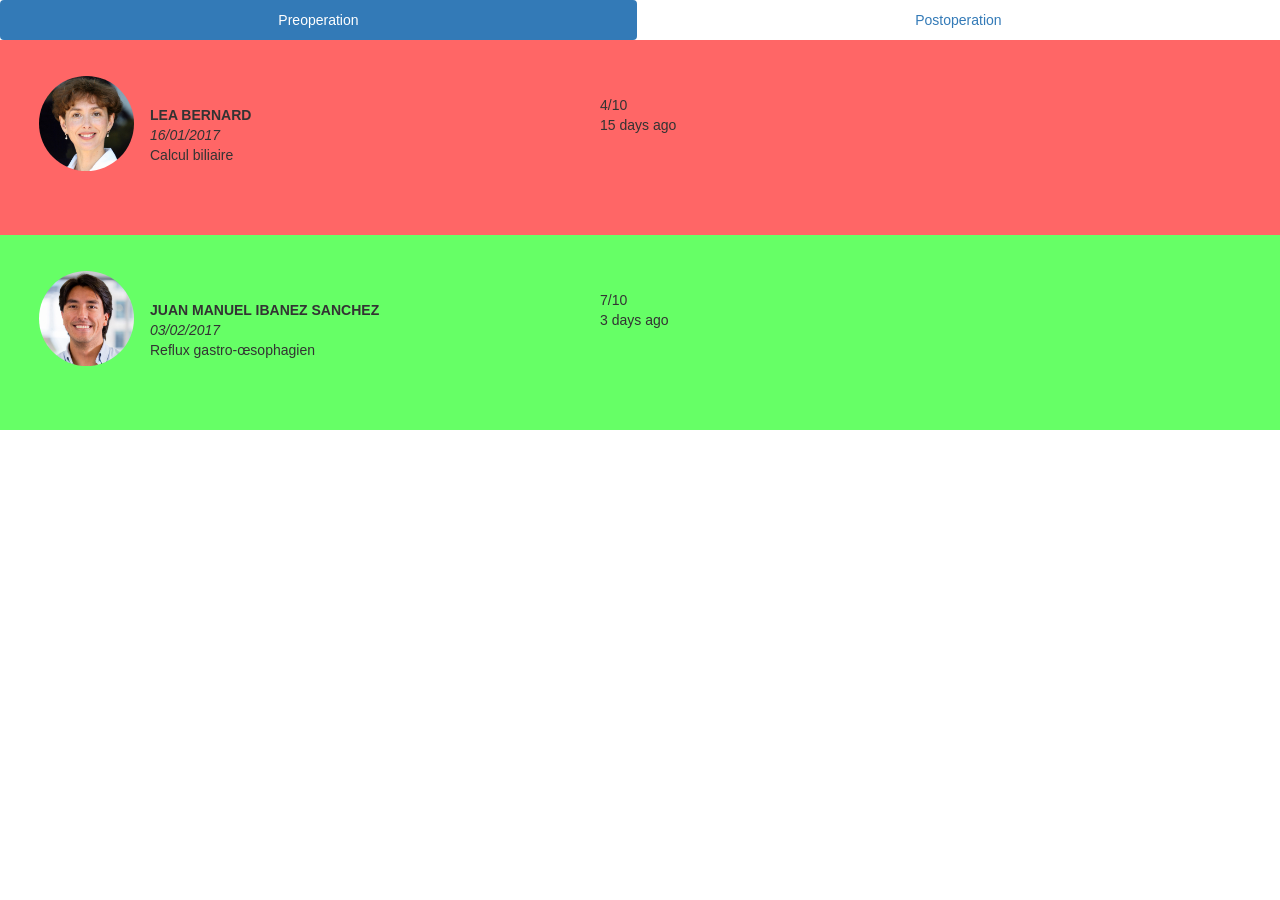
==== dashboard.html @ 2a96c7ef "First push" ====
<html>
<head>
    <link rel="stylesheet" type="text/css" href="dashboard.css">
    <link rel="stylesheet" type="text/css" href="bootstrap-3.3.7-dist/css/bootstrap.min.css">
</head>
<body style="overflow-x:hidden">

    <ul class="nav nav-pills nav-justified">
        <li id="pre" role="presentation" class="active" onclick="onPreActive();"><a href="#">Preoperation</a></li>
        <li id="post" role="presentation" onclick="onPostActive();"><a href="#">Postoperation</a></li>
    </ul>

    <div class="user_list" id="ul-pre">
        <ul>
            <li>
                <div class="user_bad">
                    <img class="user_avatar cpointer" src="LeaBernard.jpg"/>
                    <div class="user_info">
                        <span class="user_name">Lea Bernard</span><br>
                        <span class="user_date">16/01/2017</span><br>
                        <span class="user_diagnostic">Calcul biliaire</span>
                    </div>
                    <div class="user_indicators">
                        <span class="score">4/10</span><br>
                        <span class="last-update">15 days ago</span>
                    </div>
                </div>
            </li>

            <li>
                <div class="user_good">
                    <img class="user_avatar" src="Juan-Manuel-Ibanez-Sanchez.jpg"/>
                    <div class="user_info">
                        <span class="user_name">Juan Manuel Ibanez Sanchez</span><br>
                        <span class="user_date">03/02/2017</span><br>
                        <span class="user_diagnostic">Reflux gastro-œsophagien</span>
                    </div>
                    <div class="user_indicators">
                        <span class="score">7/10</span><br>
                        <span class="last-update">3 days ago</span>
                    </div>
                </div>
            </li>
        </ul>   
    </div>


    <div class="user_list right" id="ul-post">
        <ul>
            <li>
                <div class="user_bad">
                    <img class="user_avatar cpointer" src="Manaf-Hassan.jpg" />
                    <div class="user_info">
                        <span class="user_name">Manaf Hassan</span><br>
                        <span class="user_date">13/01/2017</span><br>
                        <span class="user_diagnostic">Appendicite</span>
                    </div>
                    <div class="user_indicators">
                        <span class="score">9/10</span><br>
                        <span class="last-update">28 days ago</span>
                    </div>
                </div>
            </li>

            <li>
                <div class="user_good">
                    <img class="user_avatar"  src="Zeng-Shiaoting.jpg"/>
                    <div class="user_info">
                        <span class="user_name">Zeng Shiaoting</span><br>
                        <span class="user_date">29/01/2017</span><br>
                        <span class="user_diagnostic">Gallbladder</span>
                    </div>
                    <div class="user_indicators">
                        <span class="score">6/10</span><br>
                        <span class="last-update">12 days ago</span>
                    </div>
                </div>
            </li>
        </ul>
    </div>

    <script src="./jquery-3.2.0.min.js"></script>
    <script src="./dashboard.js"></script>
</body>

</html>
---- dashboard.css ----
body {
    background: #ddd;
}

.cpointer {
  cursor: pointer;
}

ul {
    padding: 0;
}

.user_list {
    left:0; 
    position: absolute;
    width: 100%;
}

.user_list.right{
    left: 100%;
}

.user_list ul li {
    list-style-type: none;
    list-style-position: inside;
    margin: 0;
}

.user_bad {
    /*background-color: #ff4545;*/
    background-color: rgba(255,0,0,0.6)
}

.user_good {
    background-color: rgba(0,255,0,0.6);
}

.user_avatar {
    position:relative;
    top: 3.6rem;
    left: 3.9rem;   
    width: 9.5rem;
    height: 9.5rem;
    border: 1rem #ddd;
    border-radius: 50%;
}


.user_avatar:hover {
    transform: scale(1.2);
}

.user_info {
    position:relative;
    top: -3rem;
    left: 15rem;  
}

.user_name {
    text-transform: uppercase;
    font-weight: bold;
}

.user_date {
    font-style: italic;
}

.user_diagnostic {

}

.user_indicators {
    position:relative;
    top: -10rem;
    left: 60rem;  
}
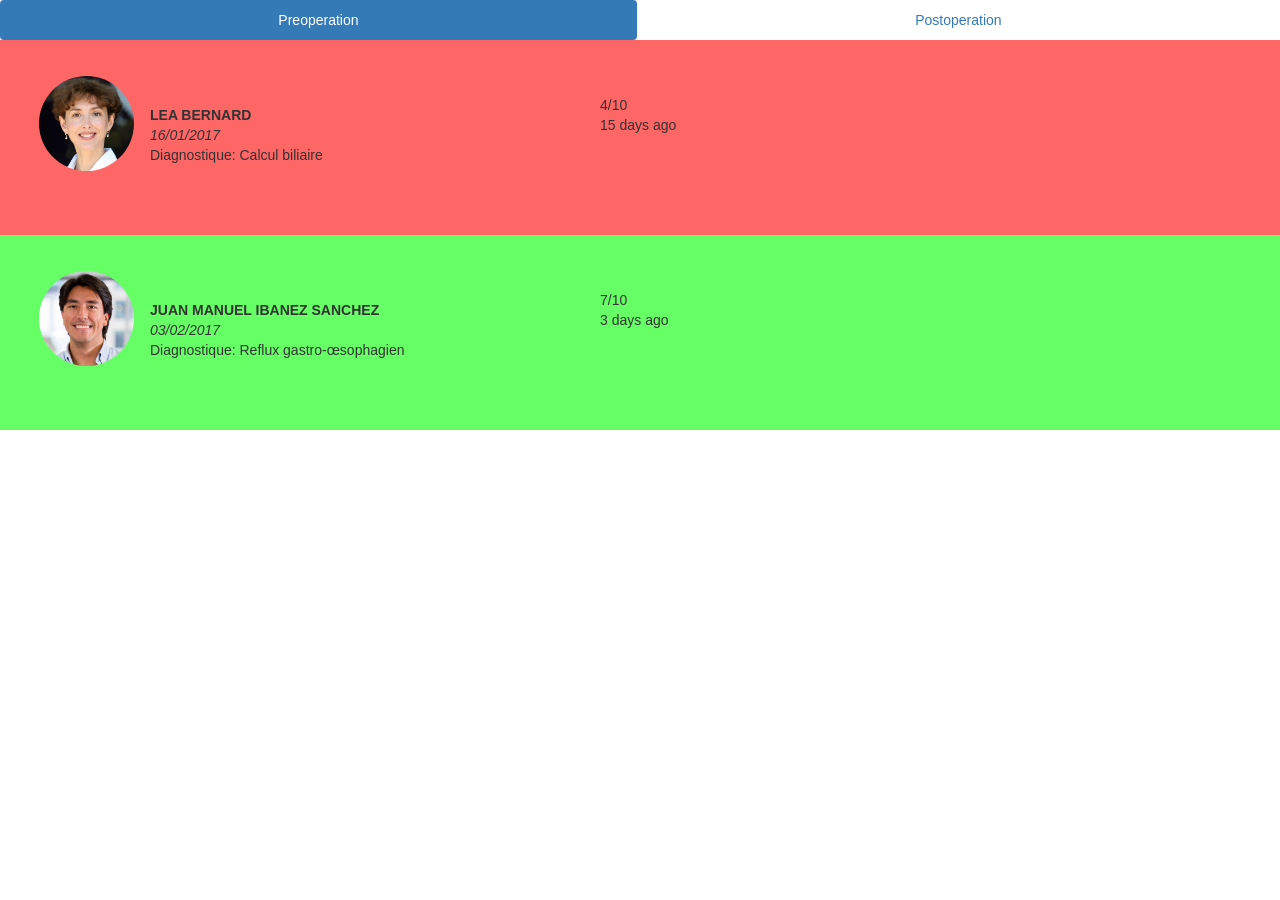
==== commit 79cc90e2: "diagnostique" ====
--- a/dashboard.html
+++ b/dashboard.html
@@ -18,7 +18,7 @@
                     <div class="user_info">
                         <span class="user_name">Lea Bernard</span><br>
                         <span class="user_date">16/01/2017</span><br>
-                        <span class="user_diagnostic">Calcul biliaire</span>
+                        <span class="user_diagnostic">Diagnostique: Calcul biliaire</span>
                     </div>
                     <div class="user_indicators">
                         <span class="score">4/10</span><br>
@@ -33,7 +33,7 @@
                     <div class="user_info">
                         <span class="user_name">Juan Manuel Ibanez Sanchez</span><br>
                         <span class="user_date">03/02/2017</span><br>
-                        <span class="user_diagnostic">Reflux gastro-œsophagien</span>
+                        <span class="user_diagnostic">Diagnostique: Reflux gastro-œsophagien</span>
                     </div>
                     <div class="user_indicators">
                         <span class="score">7/10</span><br>
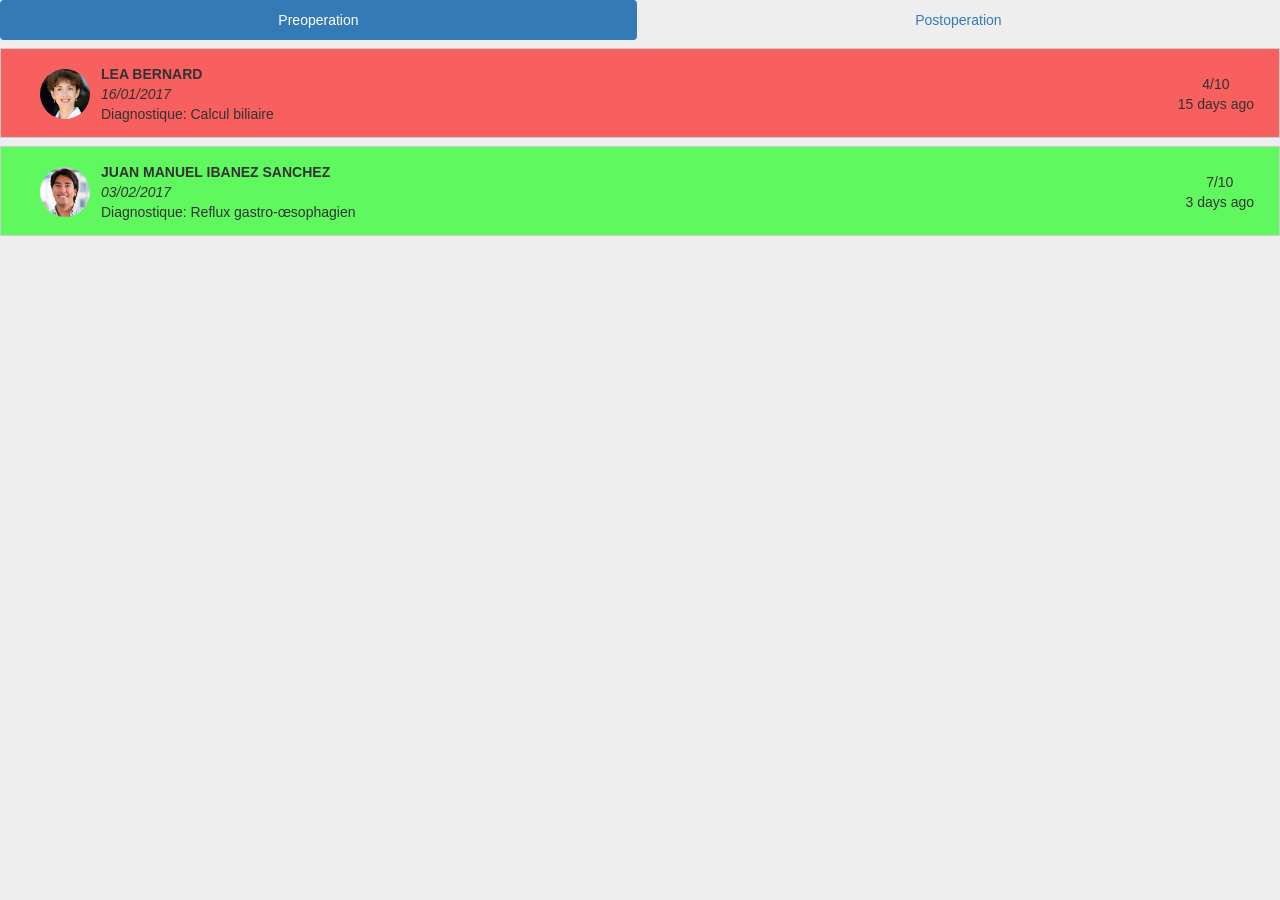
==== commit dc04af4b: "Some updates on the dashboard" ====
--- a/dashboard.html
+++ b/dashboard.html
@@ -1,7 +1,8 @@
 <html>
 <head>
+    
+    <link rel="stylesheet" type="text/css" href="bootstrap-3.3.7-dist/css/bootstrap.min.css">
     <link rel="stylesheet" type="text/css" href="dashboard.css">
-    <link rel="stylesheet" type="text/css" href="bootstrap-3.3.7-dist/css/bootstrap.min.css">
 </head>
 <body style="overflow-x:hidden">
 
@@ -10,9 +11,9 @@
         <li id="post" role="presentation" onclick="onPostActive();"><a href="#">Postoperation</a></li>
     </ul>
 
-    <div class="user_list" id="ul-pre">
+    <div class="user_list" id="ul-pre" >
         <ul>
-            <li>
+            <li onclick="onPatient();">
                 <div class="user_bad">
                     <img class="user_avatar cpointer" src="LeaBernard.jpg"/>
                     <div class="user_info">
@@ -27,7 +28,7 @@
                 </div>
             </li>
 
-            <li>
+            <li onclick="onPatient();">
                 <div class="user_good">
                     <img class="user_avatar" src="Juan-Manuel-Ibanez-Sanchez.jpg"/>
                     <div class="user_info">
@@ -45,7 +46,7 @@
     </div>
 
 
-    <div class="user_list right" id="ul-post">
+    <div class="user_list right" id="ul-post" >
         <ul>
             <li>
                 <div class="user_bad">
--- a/dashboard.css
+++ b/dashboard.css
@@ -1,5 +1,7 @@
 body {
-    background: #ddd;
+    background: #eee;
+    width: 100%;
+    height: 100%;
 }
 
 .cpointer {
@@ -23,7 +25,14 @@
 .user_list ul li {
     list-style-type: none;
     list-style-position: inside;
-    margin: 0;
+    margin: 8px 0;
+    cursor: pointer;
+}
+
+li > div {
+    height: 90px;
+    position: relative;
+    border: 1px solid #ccc;
 }
 
 .user_bad {
@@ -36,13 +45,14 @@
 }
 
 .user_avatar {
-    position:relative;
-    top: 3.6rem;
+    position:absolute;
+    top: 20px;
     left: 3.9rem;   
-    width: 9.5rem;
-    height: 9.5rem;
+    width: 50px;
+    height: 50px;
     border: 1rem #ddd;
     border-radius: 50%;
+    z-index: 1;
 }
 
 
@@ -52,8 +62,8 @@
 
 .user_info {
     position:relative;
-    top: -3rem;
-    left: 15rem;  
+    padding-left: 100px;
+    padding-top: 15px;
 }
 
 .user_name {
@@ -66,11 +76,12 @@
 }
 
 .user_diagnostic {
-
+    
 }
 
 .user_indicators {
-    position:relative;
-    top: -10rem;
-    left: 60rem;  
+    position: absolute;
+    top: 25px;
+    right: 25px;
+    text-align: center; 
 }
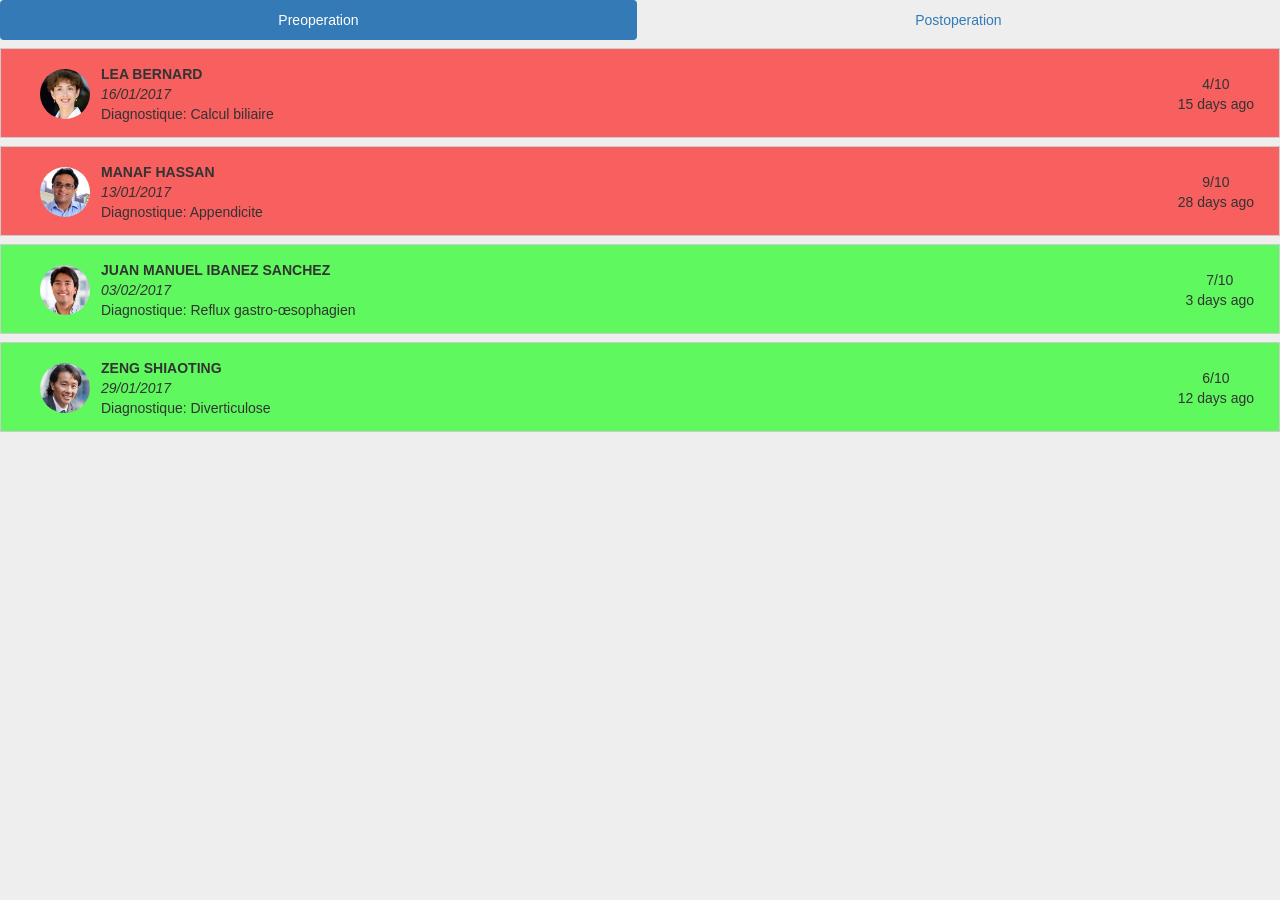
==== commit 47bea59d: "add data" ====
--- a/dashboard.html
+++ b/dashboard.html
@@ -27,7 +27,20 @@
                     </div>
                 </div>
             </li>
-
+            <li>
+                <div class="user_bad">
+                    <img class="user_avatar cpointer" src="Manaf-Hassan.jpg" />
+                    <div class="user_info">
+                        <span class="user_name">Manaf Hassan</span><br>
+                        <span class="user_date">13/01/2017</span><br>
+                        <span class="user_diagnostic">Diagnostique: Appendicite</span>
+                    </div>
+                    <div class="user_indicators">
+                        <span class="score">9/10</span><br>
+                        <span class="last-update">28 days ago</span>
+                    </div>
+                </div>
+            </li>
             <li onclick="onPatient();">
                 <div class="user_good">
                     <img class="user_avatar" src="Juan-Manuel-Ibanez-Sanchez.jpg"/>
@@ -39,6 +52,20 @@
                     <div class="user_indicators">
                         <span class="score">7/10</span><br>
                         <span class="last-update">3 days ago</span>
+                    </div>
+                </div>
+            </li>
+            <li>
+                <div class="user_good">
+                    <img class="user_avatar"  src="Zeng-Shiaoting.jpg"/>
+                    <div class="user_info">
+                        <span class="user_name">Zeng Shiaoting</span><br>
+                        <span class="user_date">29/01/2017</span><br>
+                        <span class="user_diagnostic">Diagnostique: Diverticulose</span>
+                    </div>
+                    <div class="user_indicators">
+                        <span class="score">6/10</span><br>
+                        <span class="last-update">12 days ago</span>
                     </div>
                 </div>
             </li>
@@ -54,11 +81,25 @@
                     <div class="user_info">
                         <span class="user_name">Manaf Hassan</span><br>
                         <span class="user_date">13/01/2017</span><br>
-                        <span class="user_diagnostic">Appendicite</span>
+                        <span class="user_operation_type">Type d'opéraiton: Appendicectomie</span>
                     </div>
                     <div class="user_indicators">
-                        <span class="score">9/10</span><br>
+                        <span class="score">3/22</span><br>
                         <span class="last-update">28 days ago</span>
+                    </div>
+                </div>
+            </li>
+            <li>
+                <div class="user_bad">
+                    <img class="user_avatar cpointer" src="LeaBernard.jpg"/>
+                    <div class="user_info">
+                        <span class="user_name">Lea Bernard</span><br>
+                        <span class="user_date">16/01/2017</span><br>
+                        <span class="user_operation_type">Type d'opération: Cholécystectomie</span>
+                    </div>
+                    <div class="user_indicators">
+                        <span class="score">9/22</span><br>
+                        <span class="last-update">15 days ago</span>
                     </div>
                 </div>
             </li>
@@ -69,11 +110,25 @@
                     <div class="user_info">
                         <span class="user_name">Zeng Shiaoting</span><br>
                         <span class="user_date">29/01/2017</span><br>
-                        <span class="user_diagnostic">Gallbladder</span>
+                        <span class="user_operation_type">Gallbladder</span>
                     </div>
                     <div class="user_indicators">
-                        <span class="score">6/10</span><br>
+                        <span class="score">14/22</span><br>
                         <span class="last-update">12 days ago</span>
+                    </div>
+                </div>
+            </li>
+            <li onclick="onPatient();">
+                <div class="user_good">
+                    <img class="user_avatar" src="Juan-Manuel-Ibanez-Sanchez.jpg"/>
+                    <div class="user_info">
+                        <span class="user_name">Juan Manuel Ibanez Sanchez</span><br>
+                        <span class="user_date">03/02/2017</span><br>
+                        <span class="user_operation_type">Type d'opération: Fundoplicature</span>
+                    </div>
+                    <div class="user_indicators">
+                        <span class="score">20/22</span><br>
+                        <span class="last-update">3 days ago</span>
                     </div>
                 </div>
             </li>
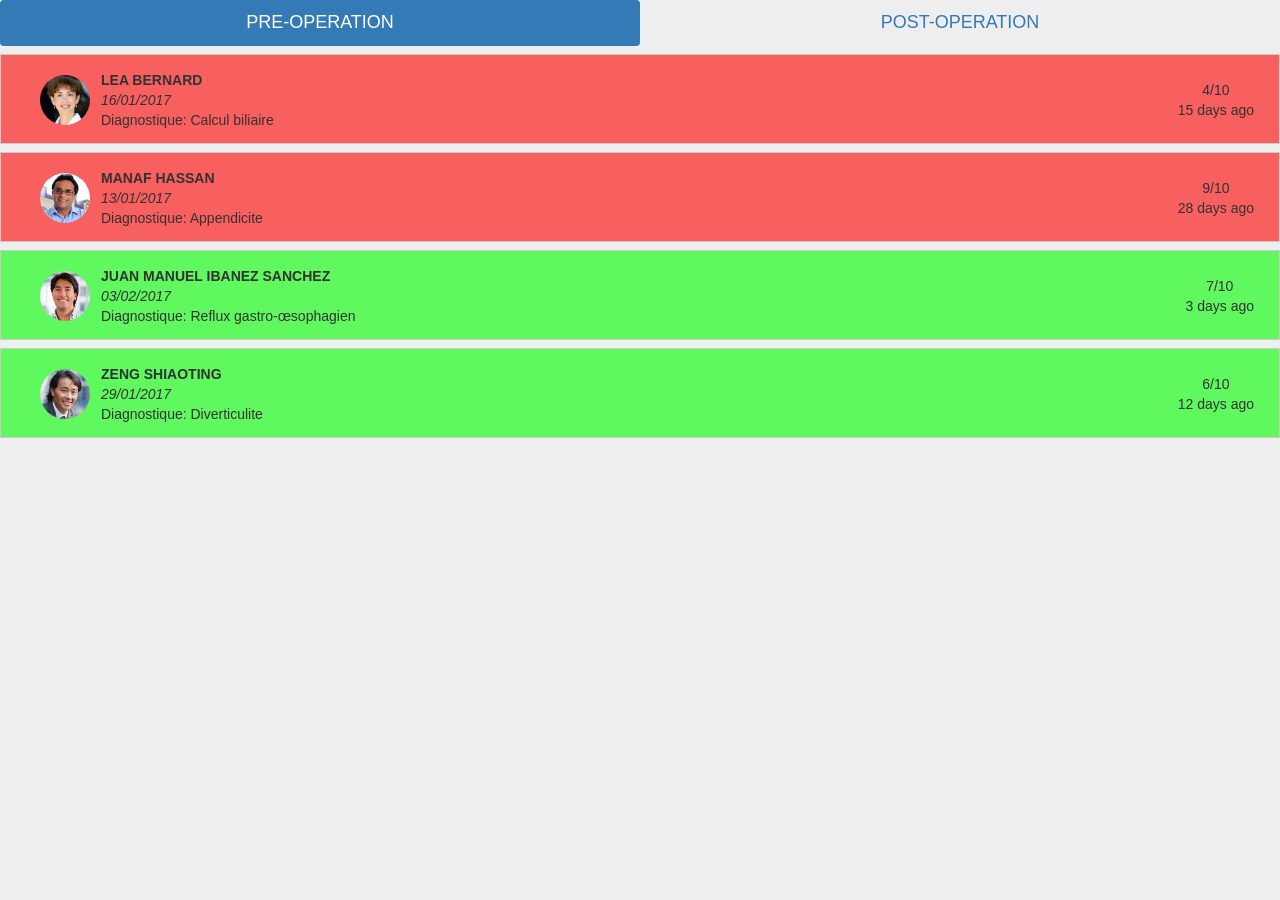
==== commit af41e1e9: "adjust tab header" ====
--- a/dashboard.html
+++ b/dashboard.html
@@ -6,9 +6,9 @@
 </head>
 <body style="overflow-x:hidden">
 
-    <ul class="nav nav-pills nav-justified">
-        <li id="pre" role="presentation" class="active" onclick="onPreActive();"><a href="#">Preoperation</a></li>
-        <li id="post" role="presentation" onclick="onPostActive();"><a href="#">Postoperation</a></li>
+    <ul class="nav nav-pills nav-justified tab_title">
+        <li id="pre" role="presentation" class="active" onclick="onPreActive();"><a href="#">PRE-OPERATION</a></li>
+        <li id="post" role="presentation" onclick="onPostActive();"><a href="#">POST-OPERATION</a></li>
     </ul>
 
     <div class="user_list" id="ul-pre" >
@@ -27,7 +27,7 @@
                     </div>
                 </div>
             </li>
-            <li>
+            <li onclick="onPatient();">
                 <div class="user_bad">
                     <img class="user_avatar cpointer" src="Manaf-Hassan.jpg" />
                     <div class="user_info">
@@ -55,13 +55,13 @@
                     </div>
                 </div>
             </li>
-            <li>
+            <li onclick="onPatient();">
                 <div class="user_good">
                     <img class="user_avatar"  src="Zeng-Shiaoting.jpg"/>
                     <div class="user_info">
                         <span class="user_name">Zeng Shiaoting</span><br>
                         <span class="user_date">29/01/2017</span><br>
-                        <span class="user_diagnostic">Diagnostique: Diverticulose</span>
+                        <span class="user_diagnostic">Diagnostique: Diverticulite</span>
                     </div>
                     <div class="user_indicators">
                         <span class="score">6/10</span><br>
@@ -75,7 +75,7 @@
 
     <div class="user_list right" id="ul-post" >
         <ul>
-            <li>
+            <li onclick="onPatient();">
                 <div class="user_bad">
                     <img class="user_avatar cpointer" src="Manaf-Hassan.jpg" />
                     <div class="user_info">
@@ -89,7 +89,7 @@
                     </div>
                 </div>
             </li>
-            <li>
+            <li onclick="onPatient();">
                 <div class="user_bad">
                     <img class="user_avatar cpointer" src="LeaBernard.jpg"/>
                     <div class="user_info">
@@ -103,14 +103,13 @@
                     </div>
                 </div>
             </li>
-
-            <li>
+            <li onclick="onPatient();">
                 <div class="user_good">
                     <img class="user_avatar"  src="Zeng-Shiaoting.jpg"/>
                     <div class="user_info">
                         <span class="user_name">Zeng Shiaoting</span><br>
                         <span class="user_date">29/01/2017</span><br>
-                        <span class="user_operation_type">Gallbladder</span>
+                        <span class="user_operation_type">Type d'opération: laparotomie</span>
                     </div>
                     <div class="user_indicators">
                         <span class="score">14/22</span><br>
--- a/dashboard.css
+++ b/dashboard.css
@@ -7,6 +7,11 @@
 .cpointer {
   cursor: pointer;
 }
+
+.tab_title {
+    font-size: large;
+}
+
 
 ul {
     padding: 0;
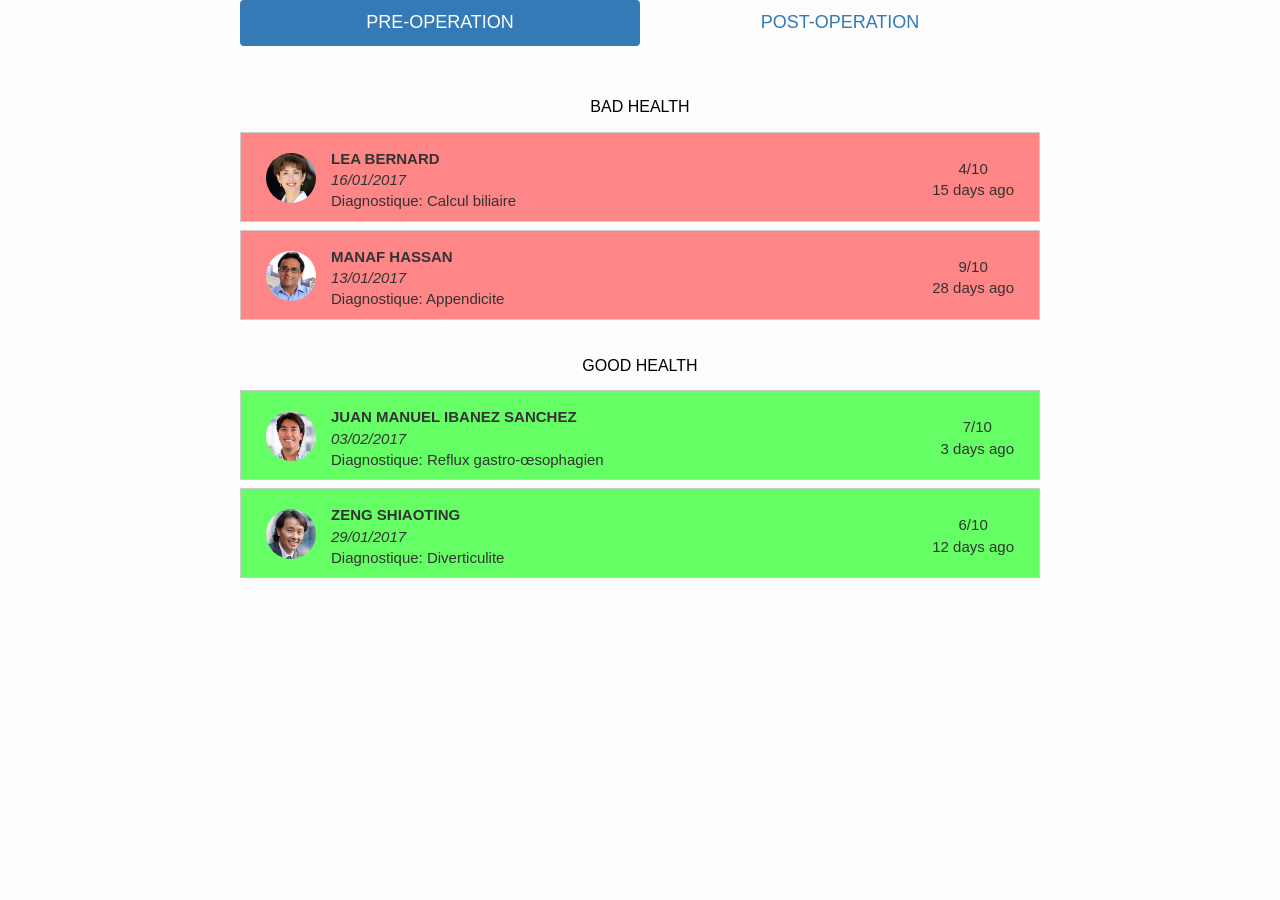
==== commit e5dd89df: "Dashboard updates" ====
--- a/dashboard.html
+++ b/dashboard.html
@@ -5,135 +5,143 @@
     <link rel="stylesheet" type="text/css" href="dashboard.css">
 </head>
 <body style="overflow-x:hidden">
+    <div class="mycontainer">
+        <ul class="nav nav-pills nav-justified tab_title">
+            <li id="pre" role="presentation" class="active" onclick="onPreActive();"><a href="#">PRE-OPERATION</a></li>
+            <li id="post" role="presentation" onclick="onPostActive();"><a href="#">POST-OPERATION</a></li>
+        </ul>
 
-    <ul class="nav nav-pills nav-justified tab_title">
-        <li id="pre" role="presentation" class="active" onclick="onPreActive();"><a href="#">PRE-OPERATION</a></li>
-        <li id="post" role="presentation" onclick="onPostActive();"><a href="#">POST-OPERATION</a></li>
-    </ul>
-
-    <div class="user_list" id="ul-pre" >
-        <ul>
-            <li onclick="onPatient();">
-                <div class="user_bad">
-                    <img class="user_avatar cpointer" src="LeaBernard.jpg"/>
-                    <div class="user_info">
-                        <span class="user_name">Lea Bernard</span><br>
-                        <span class="user_date">16/01/2017</span><br>
-                        <span class="user_diagnostic">Diagnostique: Calcul biliaire</span>
+        <div class="user_list" id="ul-pre">
+            <div class="separator">BAD HEALTH</div>
+            <ul>
+                <li onclick="onPatient();">
+                    <div class="user_bad">
+                        <img class="user_avatar cpointer" src="LeaBernard.jpg"/>
+                        <div class="user_info">
+                            <span class="user_name">Lea Bernard</span><br>
+                            <span class="user_date">16/01/2017</span><br>
+                            <span class="user_diagnostic">Diagnostique: Calcul biliaire</span>
+                        </div>
+                        <div class="user_indicators">
+                            <span class="score">4/10</span><br>
+                            <span class="last-update">15 days ago</span>
+                        </div>
                     </div>
-                    <div class="user_indicators">
-                        <span class="score">4/10</span><br>
-                        <span class="last-update">15 days ago</span>
+                </li>
+                <li onclick="onPatient();">
+                    <div class="user_bad">
+                        <img class="user_avatar cpointer" src="Manaf-Hassan.jpg" />
+                        <div class="user_info">
+                            <span class="user_name">Manaf Hassan</span><br>
+                            <span class="user_date">13/01/2017</span><br>
+                            <span class="user_diagnostic">Diagnostique: Appendicite</span>
+                        </div>
+                        <div class="user_indicators">
+                            <span class="score">9/10</span><br>
+                            <span class="last-update">28 days ago</span>
+                        </div>
                     </div>
-                </div>
-            </li>
-            <li onclick="onPatient();">
-                <div class="user_bad">
-                    <img class="user_avatar cpointer" src="Manaf-Hassan.jpg" />
-                    <div class="user_info">
-                        <span class="user_name">Manaf Hassan</span><br>
-                        <span class="user_date">13/01/2017</span><br>
-                        <span class="user_diagnostic">Diagnostique: Appendicite</span>
+                </li>
+            </ul>
+            <div class="separator">GOOD HEALTH</div>
+            <ul>
+                <li onclick="onPatient();">
+                    <div class="user_good">
+                        <img class="user_avatar" src="Juan-Manuel-Ibanez-Sanchez.jpg"/>
+                        <div class="user_info">
+                            <span class="user_name">Juan Manuel Ibanez Sanchez</span><br>
+                            <span class="user_date">03/02/2017</span><br>
+                            <span class="user_diagnostic">Diagnostique: Reflux gastro-œsophagien</span>
+                        </div>
+                        <div class="user_indicators">
+                            <span class="score">7/10</span><br>
+                            <span class="last-update">3 days ago</span>
+                        </div>
                     </div>
-                    <div class="user_indicators">
-                        <span class="score">9/10</span><br>
-                        <span class="last-update">28 days ago</span>
+                </li>
+                <li onclick="onPatient();">
+                    <div class="user_good">
+                        <img class="user_avatar"  src="Zeng-Shiaoting.jpg"/>
+                        <div class="user_info">
+                            <span class="user_name">Zeng Shiaoting</span><br>
+                            <span class="user_date">29/01/2017</span><br>
+                            <span class="user_diagnostic">Diagnostique: Diverticulite</span>
+                        </div>
+                        <div class="user_indicators">
+                            <span class="score">6/10</span><br>
+                            <span class="last-update">12 days ago</span>
+                        </div>
                     </div>
-                </div>
-            </li>
-            <li onclick="onPatient();">
-                <div class="user_good">
-                    <img class="user_avatar" src="Juan-Manuel-Ibanez-Sanchez.jpg"/>
-                    <div class="user_info">
-                        <span class="user_name">Juan Manuel Ibanez Sanchez</span><br>
-                        <span class="user_date">03/02/2017</span><br>
-                        <span class="user_diagnostic">Diagnostique: Reflux gastro-œsophagien</span>
-                    </div>
-                    <div class="user_indicators">
-                        <span class="score">7/10</span><br>
-                        <span class="last-update">3 days ago</span>
-                    </div>
-                </div>
-            </li>
-            <li onclick="onPatient();">
-                <div class="user_good">
-                    <img class="user_avatar"  src="Zeng-Shiaoting.jpg"/>
-                    <div class="user_info">
-                        <span class="user_name">Zeng Shiaoting</span><br>
-                        <span class="user_date">29/01/2017</span><br>
-                        <span class="user_diagnostic">Diagnostique: Diverticulite</span>
-                    </div>
-                    <div class="user_indicators">
-                        <span class="score">6/10</span><br>
-                        <span class="last-update">12 days ago</span>
-                    </div>
-                </div>
-            </li>
-        </ul>   
-    </div>
+                </li>
+            </ul>   
+        </div>
 
 
-    <div class="user_list right" id="ul-post" >
-        <ul>
-            <li onclick="onPatient();">
-                <div class="user_bad">
-                    <img class="user_avatar cpointer" src="Manaf-Hassan.jpg" />
-                    <div class="user_info">
-                        <span class="user_name">Manaf Hassan</span><br>
-                        <span class="user_date">13/01/2017</span><br>
-                        <span class="user_operation_type">Type d'opéraiton: Appendicectomie</span>
+        <div class="user_list right" id="ul-post" >
+            <div class="separator">BAD HEALTH</div>
+            <ul>
+                <li onclick="onPatient();">
+                    <div class="user_bad">
+                        <img class="user_avatar cpointer" src="Manaf-Hassan.jpg" />
+                        <div class="user_info">
+                            <span class="user_name">Manaf Hassan</span><br>
+                            <span class="user_date">13/01/2017</span><br>
+                            <span class="user_operation_type">Type d'opéraiton: Appendicectomie</span>
+                        </div>
+                        <div class="user_indicators">
+                            <span class="score">3/22</span><br>
+                            <span class="last-update">28 days ago</span>
+                        </div>
                     </div>
-                    <div class="user_indicators">
-                        <span class="score">3/22</span><br>
-                        <span class="last-update">28 days ago</span>
+                </li>
+                <li onclick="onPatient();">
+                    <div class="user_bad">
+                        <img class="user_avatar cpointer" src="LeaBernard.jpg"/>
+                        <div class="user_info">
+                            <span class="user_name">Lea Bernard</span><br>
+                            <span class="user_date">16/01/2017</span><br>
+                            <span class="user_operation_type">Type d'opération: Cholécystectomie</span>
+                        </div>
+                        <div class="user_indicators">
+                            <span class="score">9/22</span><br>
+                            <span class="last-update">15 days ago</span>
+                        </div>
                     </div>
-                </div>
-            </li>
-            <li onclick="onPatient();">
-                <div class="user_bad">
-                    <img class="user_avatar cpointer" src="LeaBernard.jpg"/>
-                    <div class="user_info">
-                        <span class="user_name">Lea Bernard</span><br>
-                        <span class="user_date">16/01/2017</span><br>
-                        <span class="user_operation_type">Type d'opération: Cholécystectomie</span>
+                </li>
+            </ul>
+            <div class="separator">GOOD HEALTH</div>
+            <ul>
+                <li onclick="onPatient();">
+                    <div class="user_good">
+                        <img class="user_avatar"  src="Zeng-Shiaoting.jpg"/>
+                        <div class="user_info">
+                            <span class="user_name">Zeng Shiaoting</span><br>
+                            <span class="user_date">29/01/2017</span><br>
+                            <span class="user_operation_type">Type d'opération: laparotomie</span>
+                        </div>
+                        <div class="user_indicators">
+                            <span class="score">14/22</span><br>
+                            <span class="last-update">12 days ago</span>
+                        </div>
                     </div>
-                    <div class="user_indicators">
-                        <span class="score">9/22</span><br>
-                        <span class="last-update">15 days ago</span>
+                </li>
+                <li onclick="onPatient();">
+                    <div class="user_good">
+                        <img class="user_avatar" src="Juan-Manuel-Ibanez-Sanchez.jpg"/>
+                        <div class="user_info">
+                            <span class="user_name">Juan Manuel Ibanez Sanchez</span><br>
+                            <span class="user_date">03/02/2017</span><br>
+                            <span class="user_operation_type">Type d'opération: Fundoplicature</span>
+                        </div>
+                        <div class="user_indicators">
+                            <span class="score">20/22</span><br>
+                            <span class="last-update">3 days ago</span>
+                        </div>
                     </div>
-                </div>
-            </li>
-            <li onclick="onPatient();">
-                <div class="user_good">
-                    <img class="user_avatar"  src="Zeng-Shiaoting.jpg"/>
-                    <div class="user_info">
-                        <span class="user_name">Zeng Shiaoting</span><br>
-                        <span class="user_date">29/01/2017</span><br>
-                        <span class="user_operation_type">Type d'opération: laparotomie</span>
-                    </div>
-                    <div class="user_indicators">
-                        <span class="score">14/22</span><br>
-                        <span class="last-update">12 days ago</span>
-                    </div>
-                </div>
-            </li>
-            <li onclick="onPatient();">
-                <div class="user_good">
-                    <img class="user_avatar" src="Juan-Manuel-Ibanez-Sanchez.jpg"/>
-                    <div class="user_info">
-                        <span class="user_name">Juan Manuel Ibanez Sanchez</span><br>
-                        <span class="user_date">03/02/2017</span><br>
-                        <span class="user_operation_type">Type d'opération: Fundoplicature</span>
-                    </div>
-                    <div class="user_indicators">
-                        <span class="score">20/22</span><br>
-                        <span class="last-update">3 days ago</span>
-                    </div>
-                </div>
-            </li>
-        </ul>
+                </li>
+            </ul>
+        </div>
     </div>
-
     <script src="./jquery-3.2.0.min.js"></script>
     <script src="./dashboard.js"></script>
 </body>
--- a/dashboard.css
+++ b/dashboard.css
@@ -1,7 +1,16 @@
 body {
-    background: #eee;
+    background: #fdfdfd;
     width: 100%;
     height: 100%;
+}
+
+.mycontainer {
+    max-width: 800px;
+    margin: auto;
+    position: relative;
+    overflow-x: hidden;
+    height: 100%;
+    font-size: 15px;
 }
 
 .cpointer {
@@ -21,10 +30,11 @@
     left:0; 
     position: absolute;
     width: 100%;
+    margin-top: 25px;
 }
 
 .user_list.right{
-    left: 100%;
+    left: 110%;
 }
 
 .user_list ul li {
@@ -42,8 +52,17 @@
 
 .user_bad {
     /*background-color: #ff4545;*/
-    background-color: rgba(255,0,0,0.6)
+    background-color: rgba(255, 56, 56, 0.6);
 }
+
+.separator {
+    padding: 25px 0 5px 0;
+    color: #000;
+    font-size: 16px;
+    text-align: center;
+}
+
+
 
 .user_good {
     background-color: rgba(0,255,0,0.6);
@@ -52,7 +71,7 @@
 .user_avatar {
     position:absolute;
     top: 20px;
-    left: 3.9rem;   
+    left: 25px;   
     width: 50px;
     height: 50px;
     border: 1rem #ddd;
@@ -67,7 +86,7 @@
 
 .user_info {
     position:relative;
-    padding-left: 100px;
+    padding-left: 90px;
     padding-top: 15px;
 }
 
